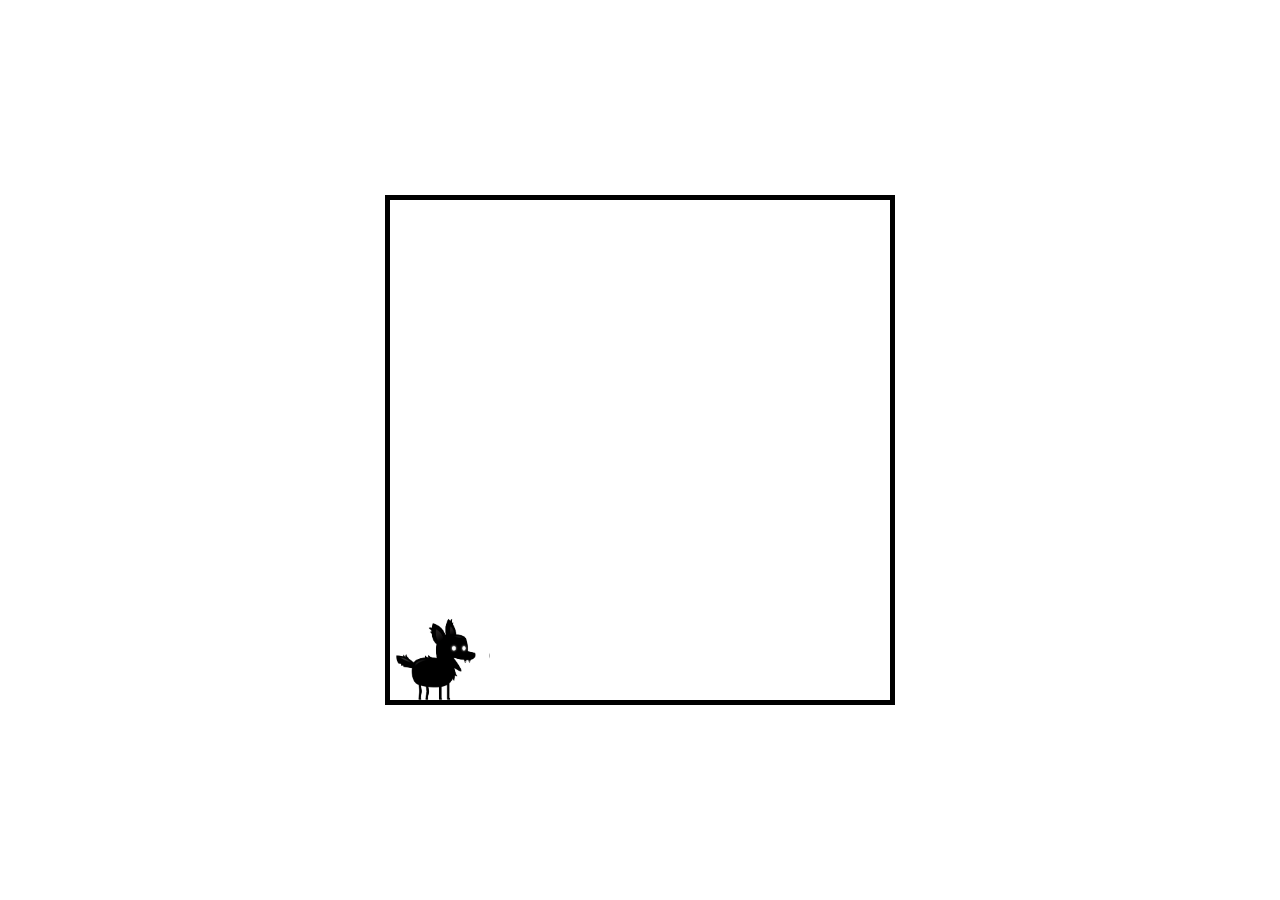
==== Final/index.html @ 442ffc0a "Added Keyboard Inputs" ====
<!DOCTYPE html>
<html lang="en">
    <head>
        <meta charset="UTF-8">
        <meta http-equiv="X-UA-Compatible" content="IE=edge">
        <meta name="viewport" content="width=device-width, initial scale=1.0">
        <title>Dog Run</title>
        <link rel="stylesheet" href="styles.css"/>
    </head>
    <body>
        <canvas id="canvas1"></canvas>

        <img id="player" src="assets/player.png">

        <script type="module" src="main.js"></script>
    </body>
</html>
---- Final/styles.css ----
*{
    margin:0;
    padding:0;
    box-sizing: border-box;
}

#canvas1{
    border: 5px solid black;
    position: absolute;
    top: 50%;
    left: 50%;
    transform: translate(-50%, -50%);

    max-width: 100%;
    max-width: 100%;
}

#player{
    display: none;
}
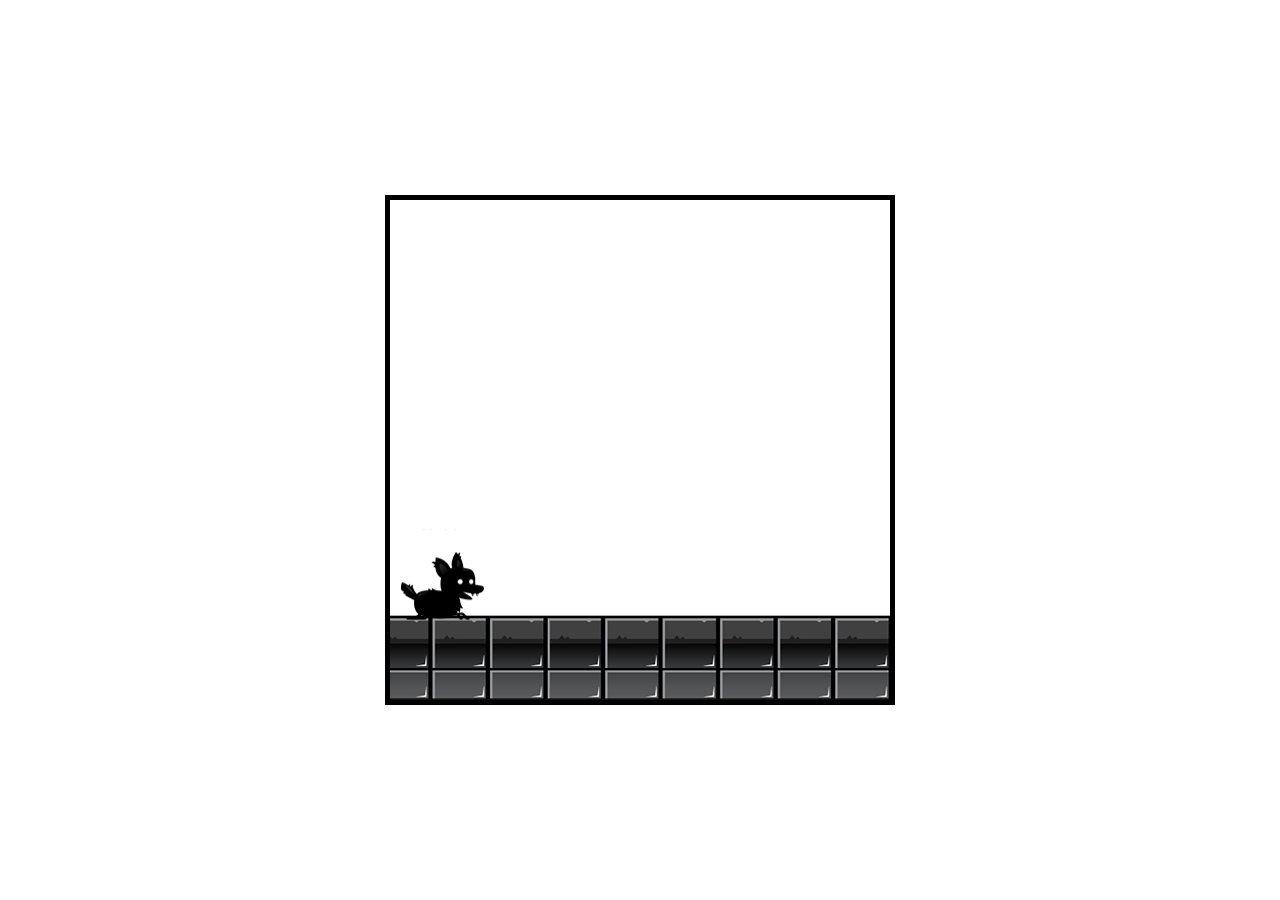
==== commit 5571a496: "Added Background Layer" ====
--- a/Final/index.html
+++ b/Final/index.html
@@ -11,6 +11,11 @@
         <canvas id="canvas1"></canvas>
 
         <img id="player" src="assets/player.png">
+        <img id="layer1" src="assets/layer-1.png">
+        <img id="layer2" src="assets/layer-2.png">
+        <img id="layer3" src="assets/layer-3.png">
+        <img id="layer4" src="assets/layer-4.png">
+        <img id="layer5" src="assets/layer-5.png">
 
         <script type="module" src="main.js"></script>
     </body>
--- a/Final/styles.css
+++ b/Final/styles.css
@@ -15,6 +15,6 @@
     max-width: 100%;
 }
 
-#player{
+#player, #layer1, #layer2, #layer3, #layer4, #layer5{
     display: none;
 }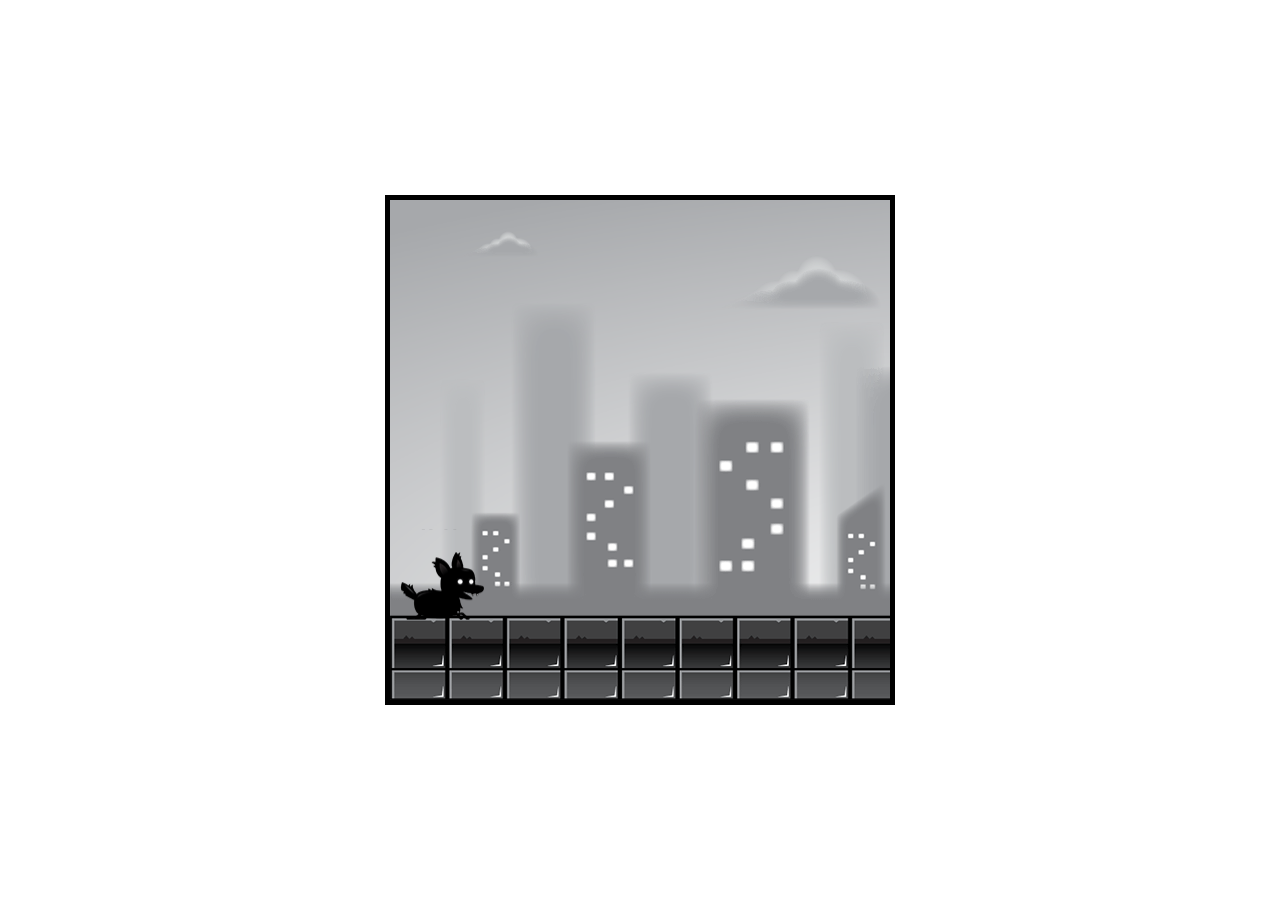
==== commit 342df8e3: "Added flying enemies" ====
--- a/Final/index.html
+++ b/Final/index.html
@@ -10,13 +10,21 @@
     <body>
         <canvas id="canvas1"></canvas>
 
+        <!-- Player sprite -->
         <img id="player" src="assets/player.png">
+
+        <!-- BackGround Layers -->
         <img id="layer1" src="assets/layer-1.png">
         <img id="layer2" src="assets/layer-2.png">
         <img id="layer3" src="assets/layer-3.png">
         <img id="layer4" src="assets/layer-4.png">
         <img id="layer5" src="assets/layer-5.png">
 
+        <!-- Enemy Files -->
+        <img id="enemyFly" src="assets/enemy_fly.png">
+        <img id="enemyPlant" src="assets/enemy_plant.png">
+        <img id="enemyBigSpider" src="assets/enemy_spider_big.png">
+
         <script type="module" src="main.js"></script>
     </body>
 </html>--- a/Final/styles.css
+++ b/Final/styles.css
@@ -15,6 +15,6 @@
     max-width: 100%;
 }
 
-#player, #layer1, #layer2, #layer3, #layer4, #layer5{
+#player, #layer1, #layer2, #layer3, #layer4, #layer5, #enemyFly, #enemyPlant, #enemyBigSpider{
     display: none;
 }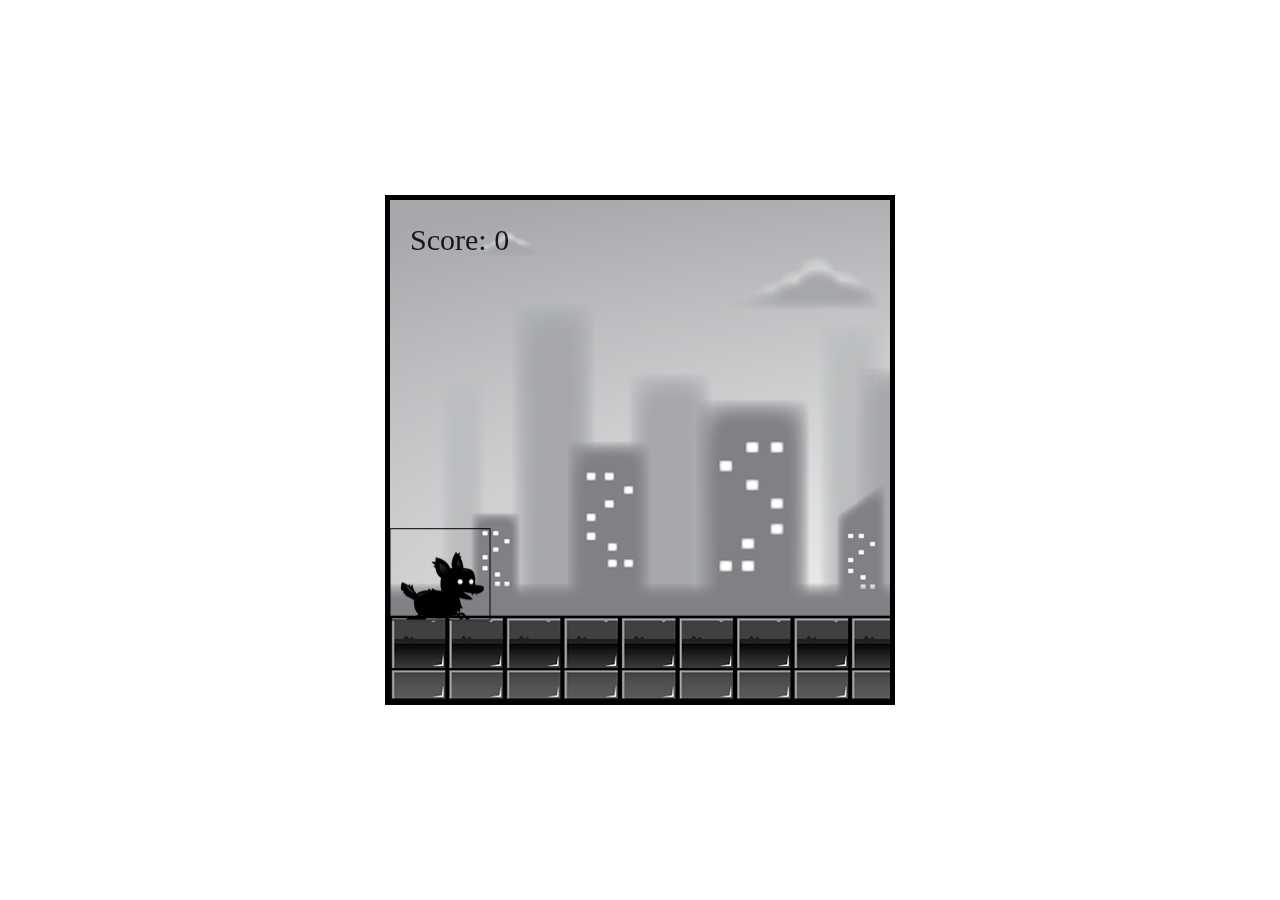
==== commit 5318b5b7: "Added more controls" ====
--- a/Final/index.html
+++ b/Final/index.html
@@ -6,6 +6,9 @@
         <meta name="viewport" content="width=device-width, initial scale=1.0">
         <title>Dog Run</title>
         <link rel="stylesheet" href="styles.css"/>
+        <link rel="preconnect" href="https://fonts.googleapis.com">
+    <link rel="preconnect" href="https://fonts.gstatic.com" crossorigin>
+    <link href="https://fonts.googleapis.com/css2?family=Source+Sans+3:wght@500&display=swap" rel="stylesheet">
     </head>
     <body>
         <canvas id="canvas1"></canvas>
--- a/Final/styles.css
+++ b/Final/styles.css
@@ -2,6 +2,7 @@
     margin:0;
     padding:0;
     box-sizing: border-box;
+    font-family: 'Source Sans 3', sans-serif;
 }
 
 #canvas1{
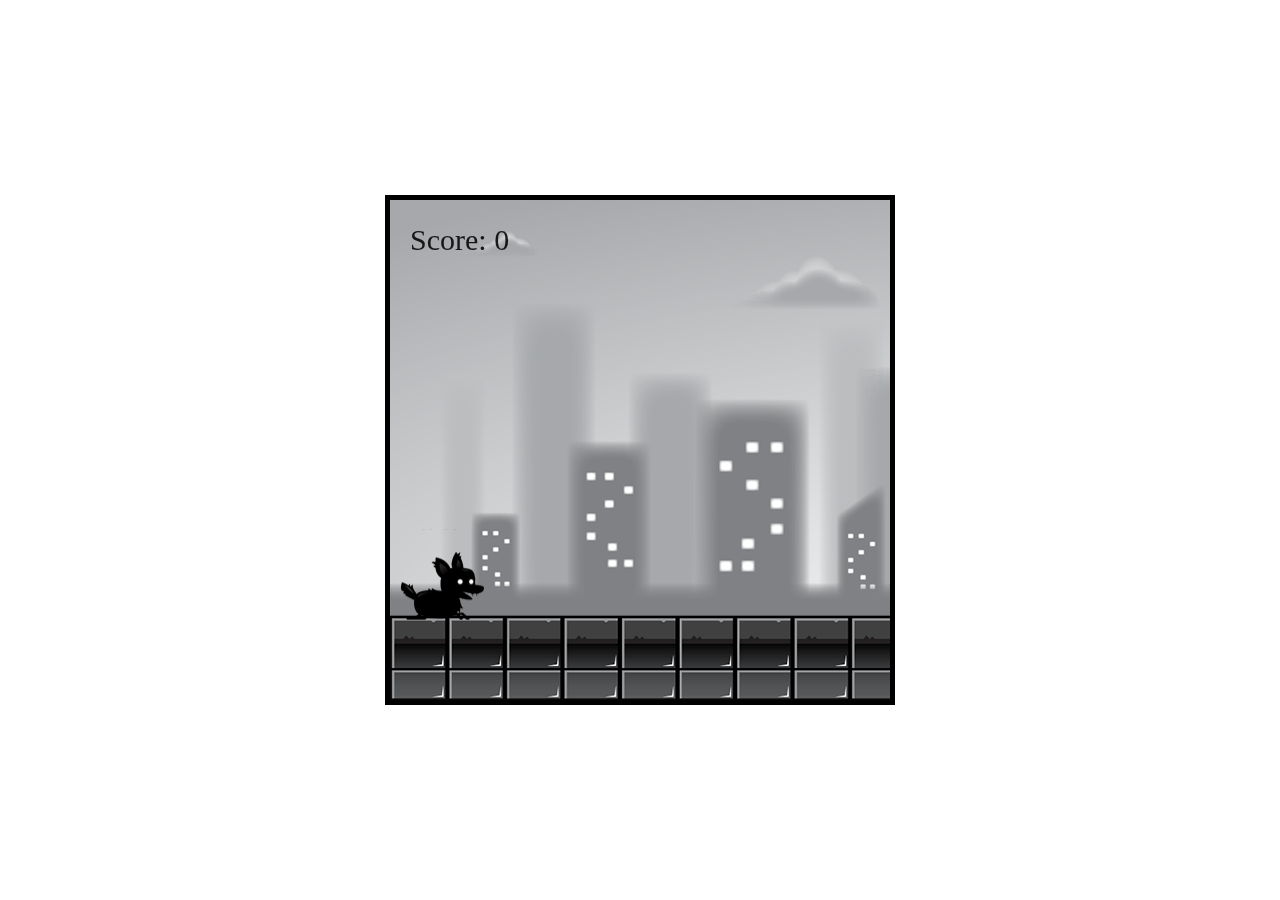
==== commit 5e85fa60: "Added collision effects" ====
--- a/Final/index.html
+++ b/Final/index.html
@@ -28,6 +28,10 @@
         <img id="enemyPlant" src="assets/enemy_plant.png">
         <img id="enemyBigSpider" src="assets/enemy_spider_big.png">
 
+        <!-- Particles -->
+        <img id="fire" src="assets/fire.png">
+        <img id="collision" src="assets/boom.png">
+
         <script type="module" src="main.js"></script>
     </body>
 </html>--- a/Final/styles.css
+++ b/Final/styles.css
@@ -16,6 +16,6 @@
     max-width: 100%;
 }
 
-#player, #layer1, #layer2, #layer3, #layer4, #layer5, #enemyFly, #enemyPlant, #enemyBigSpider{
+#player, #layer1, #layer2, #layer3, #layer4, #layer5, #enemyFly, #enemyPlant, #enemyBigSpider, #fire, #collision{
     display: none;
 }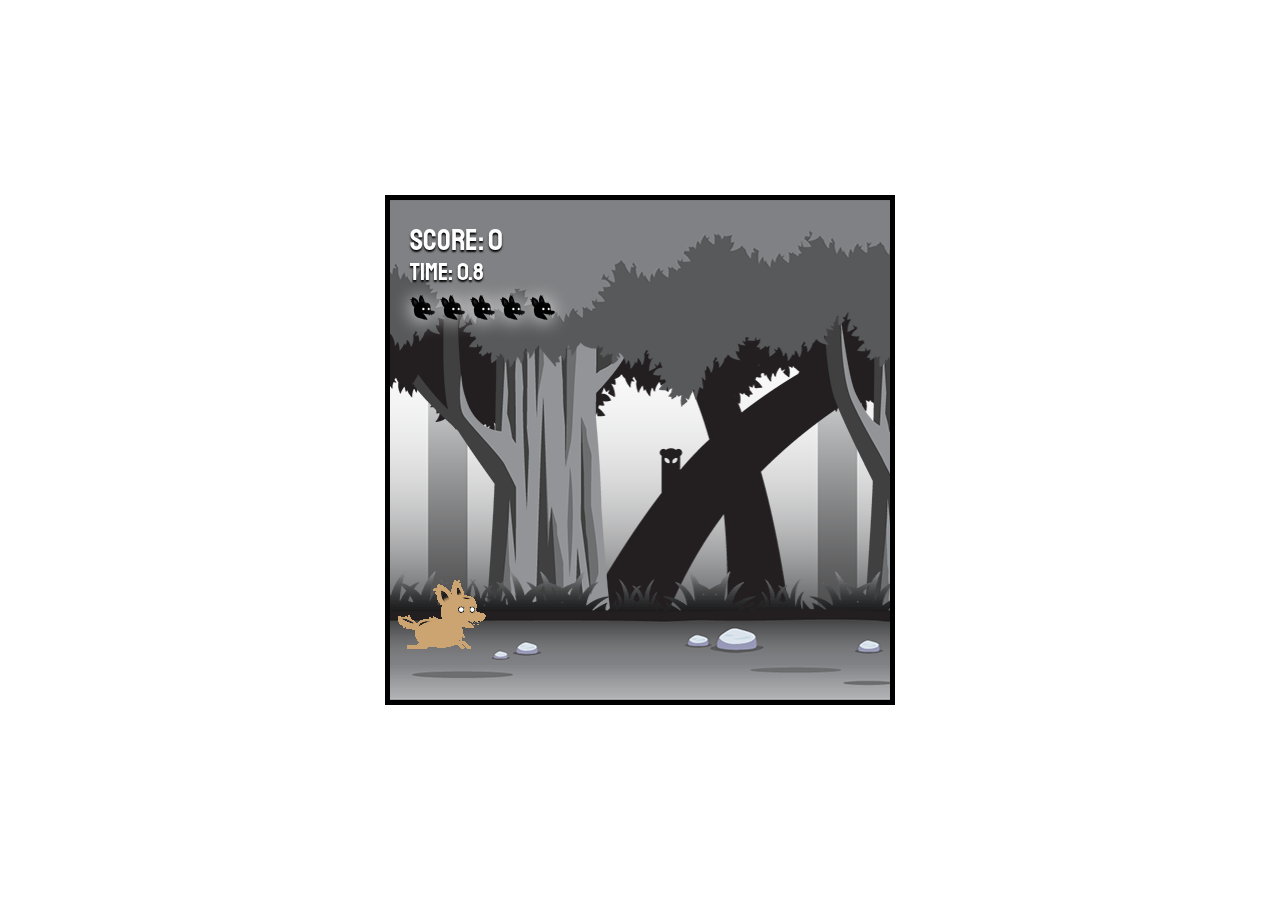
==== commit 47828f2f: "Added Game Over and improved UI" ====
--- a/Final/index.html
+++ b/Final/index.html
@@ -5,16 +5,18 @@
         <meta http-equiv="X-UA-Compatible" content="IE=edge">
         <meta name="viewport" content="width=device-width, initial scale=1.0">
         <title>Dog Run</title>
+        <link rel="preconnect" href="https://fonts.googleapis.com">
+<link rel="preconnect" href="https://fonts.gstatic.com" crossorigin>
+<link href="https://fonts.googleapis.com/css2?family=Creepster&family=Staatliches&display=swap" rel="stylesheet">
         <link rel="stylesheet" href="styles.css"/>
-        <link rel="preconnect" href="https://fonts.googleapis.com">
-    <link rel="preconnect" href="https://fonts.gstatic.com" crossorigin>
-    <link href="https://fonts.googleapis.com/css2?family=Source+Sans+3:wght@500&display=swap" rel="stylesheet">
+        
     </head>
     <body>
         <canvas id="canvas1"></canvas>
 
         <!-- Player sprite -->
         <img id="player" src="assets/player.png">
+        <img id="lives" src="assets/lives.png">
 
         <!-- BackGround Layers -->
         <img id="layer1" src="assets/layer-1.png">
--- a/Final/styles.css
+++ b/Final/styles.css
@@ -2,7 +2,6 @@
     margin:0;
     padding:0;
     box-sizing: border-box;
-    font-family: 'Source Sans 3', sans-serif;
 }
 
 #canvas1{
@@ -14,8 +13,11 @@
 
     max-width: 100%;
     max-width: 100%;
+    font-family: 'Creepster', cursive;
+    font-family: 'Staatliches', cursive;
+
 }
 
-#player, #layer1, #layer2, #layer3, #layer4, #layer5, #enemyFly, #enemyPlant, #enemyBigSpider, #fire, #collision{
+#player, #layer1, #layer2, #layer3, #layer4, #layer5, #enemyFly, #enemyPlant, #enemyBigSpider, #fire, #collision, #lives{
     display: none;
 }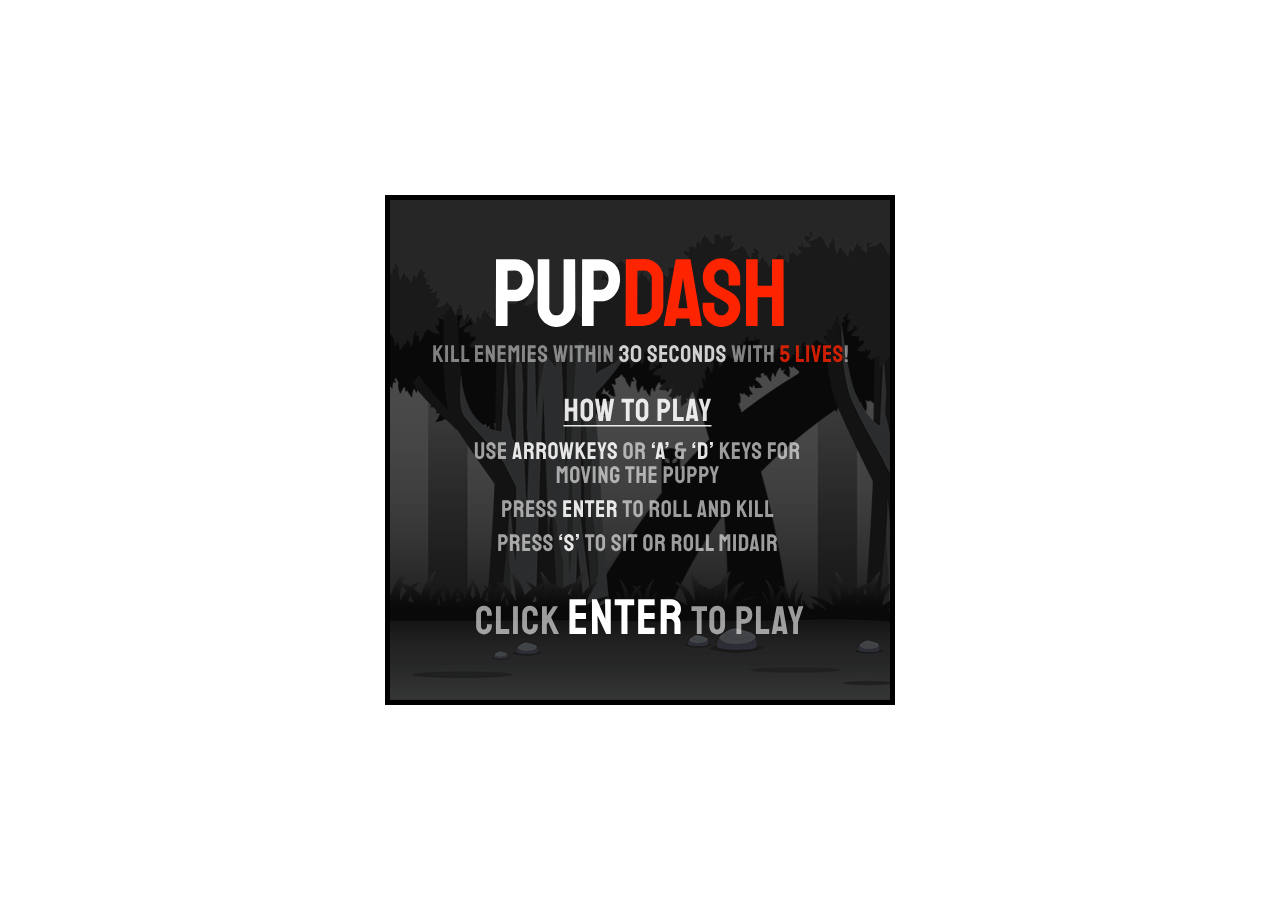
==== commit 6c65d596: "Included Landing Page and game restart option" ====
--- a/Final/index.html
+++ b/Final/index.html
@@ -4,7 +4,7 @@
         <meta charset="UTF-8">
         <meta http-equiv="X-UA-Compatible" content="IE=edge">
         <meta name="viewport" content="width=device-width, initial scale=1.0">
-        <title>Dog Run</title>
+        <title>Pup Dash</title>
         <link rel="preconnect" href="https://fonts.googleapis.com">
 <link rel="preconnect" href="https://fonts.gstatic.com" crossorigin>
 <link href="https://fonts.googleapis.com/css2?family=Creepster&family=Staatliches&display=swap" rel="stylesheet">
@@ -13,6 +13,8 @@
     </head>
     <body>
         <canvas id="canvas1"></canvas>
+
+        <img id="landingPage" src="assets/landingPage.svg">
 
         <!-- Player sprite -->
         <img id="player" src="assets/player.png">
--- a/Final/styles.css
+++ b/Final/styles.css
@@ -5,19 +5,31 @@
 }
 
 #canvas1{
-    border: 5px solid black;
+    outline: 5px solid black;
     position: absolute;
     top: 50%;
     left: 50%;
     transform: translate(-50%, -50%);
 
-    max-width: 100%;
-    max-width: 100%;
+    max-width: 110%;
+    max-width: 110%;
     font-family: 'Creepster', cursive;
     font-family: 'Staatliches', cursive;
 
 }
 
+#landingPage{
+    display:none;
+    outline: 5px solid black;
+    position: absolute;
+    top: 50%;
+    left: 50%;
+    transform: translate(-50%, -50%);
+
+    max-width: 110%;
+    max-width: 110%;
+}
+
 #player, #layer1, #layer2, #layer3, #layer4, #layer5, #enemyFly, #enemyPlant, #enemyBigSpider, #fire, #collision, #lives{
     display: none;
 }